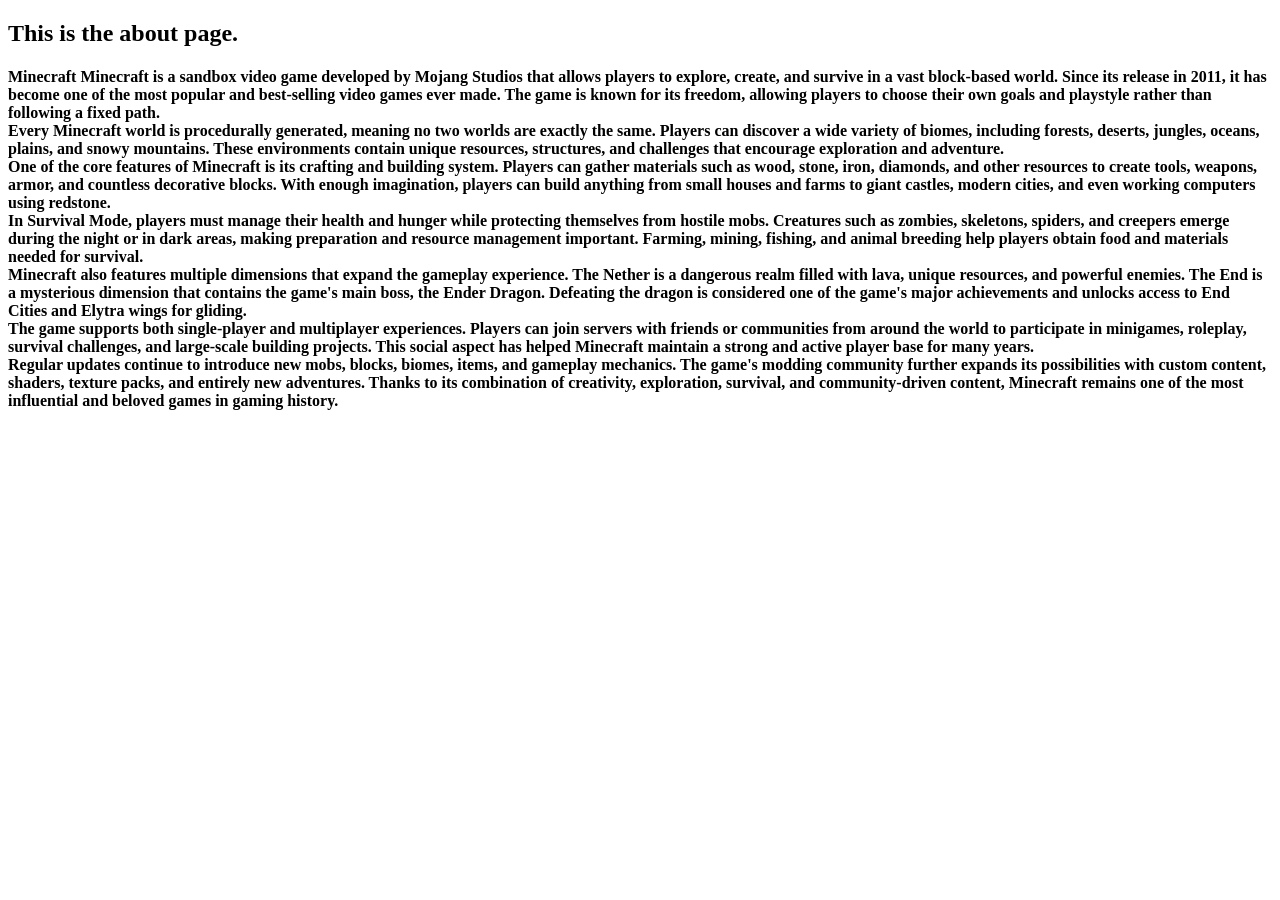
==== about.html @ d9647a11 "Added ABOUT in navbar" ====
<!doctype html>
<html lang="en">
  <head>
    <meta charset="UTF-8" />
    <meta name="viewport" content="width=device-width, initial-scale=1.0" />
    <title>About</title>
  </head>
  <body>
    <h2>This is the about page.</h2>
    <h4>
      Minecraft Minecraft is a sandbox video game developed by Mojang Studios
      that allows players to explore, create, and survive in a vast block-based
      world. Since its release in 2011, it has become one of the most popular
      and best-selling video games ever made. The game is known for its freedom,
      allowing players to choose their own goals and playstyle rather than
      following a fixed path. <br />

      Every Minecraft world is procedurally generated, meaning no two worlds are
      exactly the same. Players can discover a wide variety of biomes, including
      forests, deserts, jungles, oceans, plains, and snowy mountains. These
      environments contain unique resources, structures, and challenges that
      encourage exploration and adventure. <br />

      One of the core features of Minecraft is its crafting and building system.
      Players can gather materials such as wood, stone, iron, diamonds, and
      other resources to create tools, weapons, armor, and countless decorative
      blocks. With enough imagination, players can build anything from small
      houses and farms to giant castles, modern cities, and even working
      computers using redstone. <br />

      In Survival Mode, players must manage their health and hunger while
      protecting themselves from hostile mobs. Creatures such as zombies,
      skeletons, spiders, and creepers emerge during the night or in dark areas,
      making preparation and resource management important. Farming, mining,
      fishing, and animal breeding help players obtain food and materials needed
      for survival. <br />

      Minecraft also features multiple dimensions that expand the gameplay
      experience. The Nether is a dangerous realm filled with lava, unique
      resources, and powerful enemies. The End is a mysterious dimension that
      contains the game's main boss, the Ender Dragon. Defeating the dragon is
      considered one of the game's major achievements and unlocks access to End
      Cities and Elytra wings for gliding. <br />

      The game supports both single-player and multiplayer experiences. Players
      can join servers with friends or communities from around the world to
      participate in minigames, roleplay, survival challenges, and large-scale
      building projects. This social aspect has helped Minecraft maintain a
      strong and active player base for many years. <br />

      Regular updates continue to introduce new mobs, blocks, biomes, items, and
      gameplay mechanics. The game's modding community further expands its
      possibilities with custom content, shaders, texture packs, and entirely
      new adventures. Thanks to its combination of creativity, exploration,
      survival, and community-driven content, Minecraft remains one of the most
      influential and beloved games in gaming history. <br />
    </h4>
  </body>
</html>
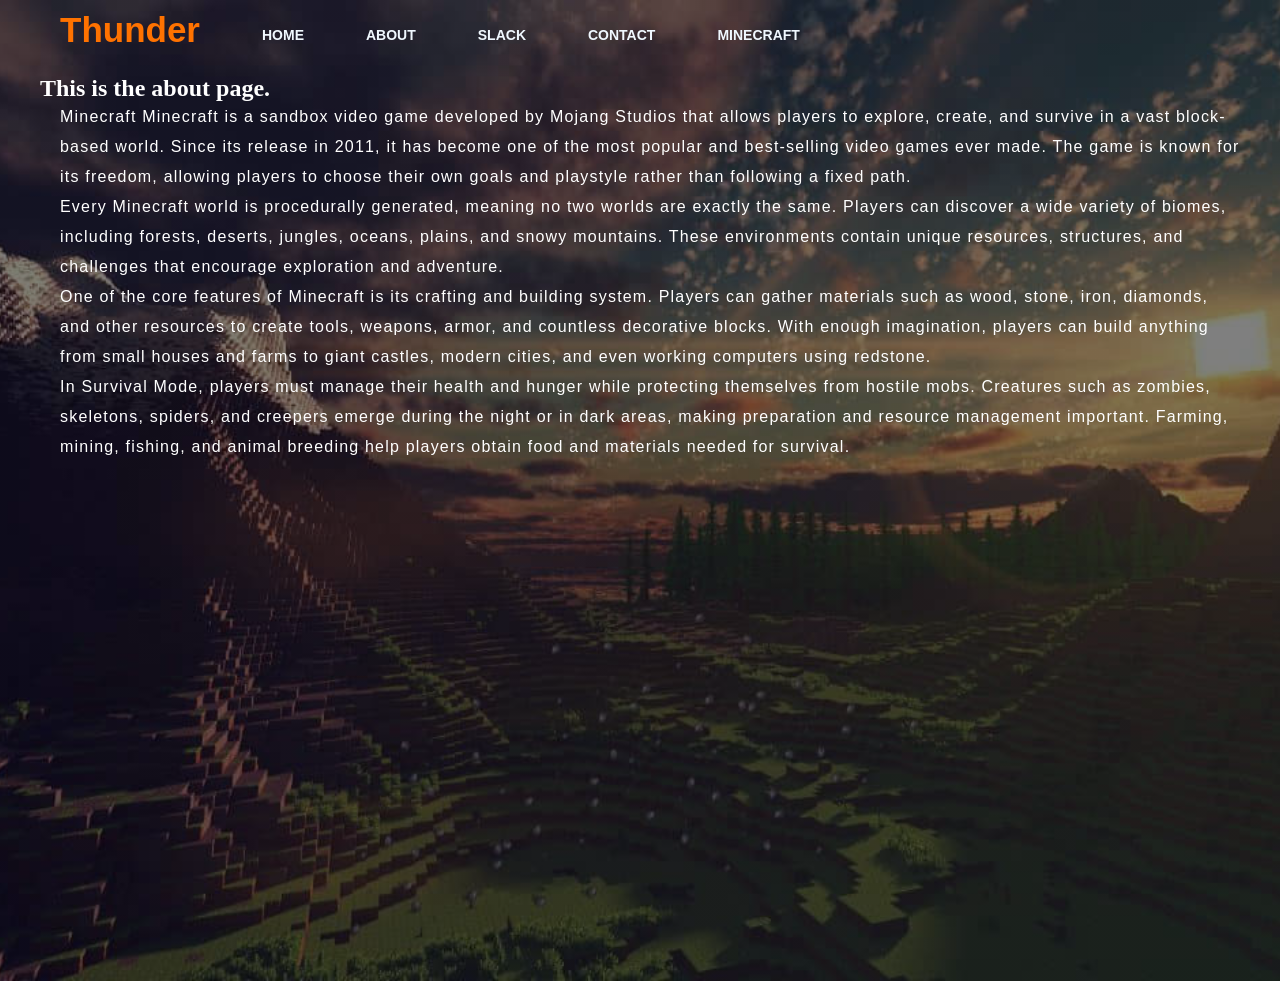
==== commit 37a138c3: "Connected CSS to about page" ====
--- a/about.html
+++ b/about.html
@@ -4,56 +4,56 @@
     <meta charset="UTF-8" />
     <meta name="viewport" content="width=device-width, initial-scale=1.0" />
     <title>About</title>
+    <link rel="stylesheet" href="style.css" />
   </head>
   <body>
-    <h2>This is the about page.</h2>
-    <h4>
-      Minecraft Minecraft is a sandbox video game developed by Mojang Studios
-      that allows players to explore, create, and survive in a vast block-based
-      world. Since its release in 2011, it has become one of the most popular
-      and best-selling video games ever made. The game is known for its freedom,
-      allowing players to choose their own goals and playstyle rather than
-      following a fixed path. <br />
-
-      Every Minecraft world is procedurally generated, meaning no two worlds are
-      exactly the same. Players can discover a wide variety of biomes, including
-      forests, deserts, jungles, oceans, plains, and snowy mountains. These
-      environments contain unique resources, structures, and challenges that
-      encourage exploration and adventure. <br />
-
-      One of the core features of Minecraft is its crafting and building system.
-      Players can gather materials such as wood, stone, iron, diamonds, and
-      other resources to create tools, weapons, armor, and countless decorative
-      blocks. With enough imagination, players can build anything from small
-      houses and farms to giant castles, modern cities, and even working
-      computers using redstone. <br />
-
-      In Survival Mode, players must manage their health and hunger while
-      protecting themselves from hostile mobs. Creatures such as zombies,
-      skeletons, spiders, and creepers emerge during the night or in dark areas,
-      making preparation and resource management important. Farming, mining,
-      fishing, and animal breeding help players obtain food and materials needed
-      for survival. <br />
-
-      Minecraft also features multiple dimensions that expand the gameplay
-      experience. The Nether is a dangerous realm filled with lava, unique
-      resources, and powerful enemies. The End is a mysterious dimension that
-      contains the game's main boss, the Ender Dragon. Defeating the dragon is
-      considered one of the game's major achievements and unlocks access to End
-      Cities and Elytra wings for gliding. <br />
-
-      The game supports both single-player and multiplayer experiences. Players
-      can join servers with friends or communities from around the world to
-      participate in minigames, roleplay, survival challenges, and large-scale
-      building projects. This social aspect has helped Minecraft maintain a
-      strong and active player base for many years. <br />
-
-      Regular updates continue to introduce new mobs, blocks, biomes, items, and
-      gameplay mechanics. The game's modding community further expands its
-      possibilities with custom content, shaders, texture packs, and entirely
-      new adventures. Thanks to its combination of creativity, exploration,
-      survival, and community-driven content, Minecraft remains one of the most
-      influential and beloved games in gaming history. <br />
-    </h4>
+    <div class="main">
+      <div class="navbar">
+        <div class="icon">
+          <h2 class="logo">Thunder</h2>
+        </div>
+        <div class="menu">
+          <ul>
+            <li><a href="index.html">HOME</a></li>
+            <li><a href="about.html">ABOUT</a></li>
+            <li>
+              <a href="https://hackclub.enterprise.slack.com/team/U0AEXBFEP8S"
+                >SLACK</a
+              >
+            </li>
+            <li><a href="mailto:tanmayshet2010@gmail.com">CONTACT</a></li>
+            <li><a href="minecraft.html">MINECRAFT</a></li>
+          </ul>
+        </div>
+      </div>
+      <div class="content">
+        <h2>This is the about page.</h2>
+        <p class="par">
+          Minecraft Minecraft is a sandbox video game developed by Mojang
+          Studios that allows players to explore, create, and survive in a vast
+          block-based world. Since its release in 2011, it has become one of the
+          most popular and best-selling video games ever made. The game is known
+          for its freedom, allowing players to choose their own goals and
+          playstyle rather than following a fixed path. <br />
+          Every Minecraft world is procedurally generated, meaning no two worlds
+          are exactly the same. Players can discover a wide variety of biomes,
+          including forests, deserts, jungles, oceans, plains, and snowy
+          mountains. These environments contain unique resources, structures,
+          and challenges that encourage exploration and adventure. <br />
+          One of the core features of Minecraft is its crafting and building
+          system. Players can gather materials such as wood, stone, iron,
+          diamonds, and other resources to create tools, weapons, armor, and
+          countless decorative blocks. With enough imagination, players can
+          build anything from small houses and farms to giant castles, modern
+          cities, and even working computers using redstone. <br />
+          In Survival Mode, players must manage their health and hunger while
+          protecting themselves from hostile mobs. Creatures such as zombies,
+          skeletons, spiders, and creepers emerge during the night or in dark
+          areas, making preparation and resource management important. Farming,
+          mining, fishing, and animal breeding help players obtain food and
+          materials needed for survival.
+        </p>
+      </div>
+    </div>
   </body>
 </html>
--- a/style.css
+++ b/style.css
@@ -0,0 +1,168 @@
+*{
+    margin: 0;
+    padding: 0;
+
+}
+
+.main{
+    width: 100%;
+    background: linear-gradient(to top, rgba(0,0,0,0.5)50%,rgba(0,0,0,0.5)50%), url(11.jpg);
+    background-position: center;
+    background-size: cover;
+    height: 109vh;
+}
+
+.navbar{
+    width: 1200px;
+    height: 75px;
+    margin: auto;
+}
+
+.icon{
+    float: left;
+    height: 70px;
+}
+
+.logo{
+    color: #ff7200;
+    font-size: 35px;
+    font-family: Arial;
+    padding-left: 20px;
+    float: left;
+    padding-top: 10px;
+}
+
+.menu{
+    width: 400px;
+    float: left;
+    height: 70px;
+
+}
+
+ul{
+    float: left;
+    display: flex;
+    justify-content: center;
+    align-items: center;
+}
+
+ul li{
+    list-style: none;
+    margin-left: 62px;
+    margin-top: 27px;
+    font-size: 14px;
+}
+
+ul li a{
+    text-decoration: none;
+    color: aliceblue;
+    font-family: Arial;
+    font-weight: bold;
+    transition: 0.2s ease-in-out;
+}
+
+ul li a:hover{
+    color: gray;
+
+}
+
+.search{
+    width: 330px;
+    float: left;
+    margin-left: 270px;
+}
+
+.srch{
+    font-family: 'Times New Roman';
+    width: 200px;
+    height: 40px;
+    background: transparent;
+    border: 1px solid grey;
+    margin-top: 13px;
+    color: #fff;
+    border-right: none;
+    font-size: 15px;
+    float: left;
+    padding: 10px;
+    border-bottom-left-radius: 5px;
+    border-top-left-radius: 5px;
+}
+
+.btn{
+    width: 100px;
+    height: 40px;
+    background: #ff7200;
+    border: 2px solid grey;
+    margin-top: 13px;
+    color: #fff;
+    font-size: 15px;
+    border-bottom-right-radius: 5px;
+    border-bottom-right-radius: 5px;
+}
+
+.btn:focus{
+    outline: none;
+}
+
+.srch:focus{
+    outline: none;
+}
+
+.content{
+    width: 1200px;
+    height: auto;
+    margin: auto;
+    color: #fff;
+    position: relative;
+}
+
+.content .par{
+    padding-left: 20px;
+    padding-bottom: 25px;
+    font-family: Arial;
+    letter-spacing: 1.2px;
+    line-height: 30px;
+}
+
+.content h1{
+    font-family: 'Times New Roman';
+    font-size: 50px;
+    padding-left: 20px;
+    margin-top: 3%;
+    letter-spacing: 2px;
+}
+
+.content .cn{
+    width: 160px;
+    height: 40px;
+    background: #ff7200;
+    border: none;
+    margin-bottom: 10px;
+    margin-left: 20px;
+    font-size: 18px;
+    border-radius: 10px;
+    cursor: pointer;
+    transition: .4s ease;
+}
+
+.content .cn a{
+    text-decoration: none;
+    color: #000;
+    transition: .3s ease;
+}
+
+.cn:hover{
+    background-color: #fff;
+}
+
+.content span{
+    color: green;
+    font-size: 60px;
+
+}
+
+body {
+  margin: 0;
+  height: 100vh;
+  overflow: auto;
+}
